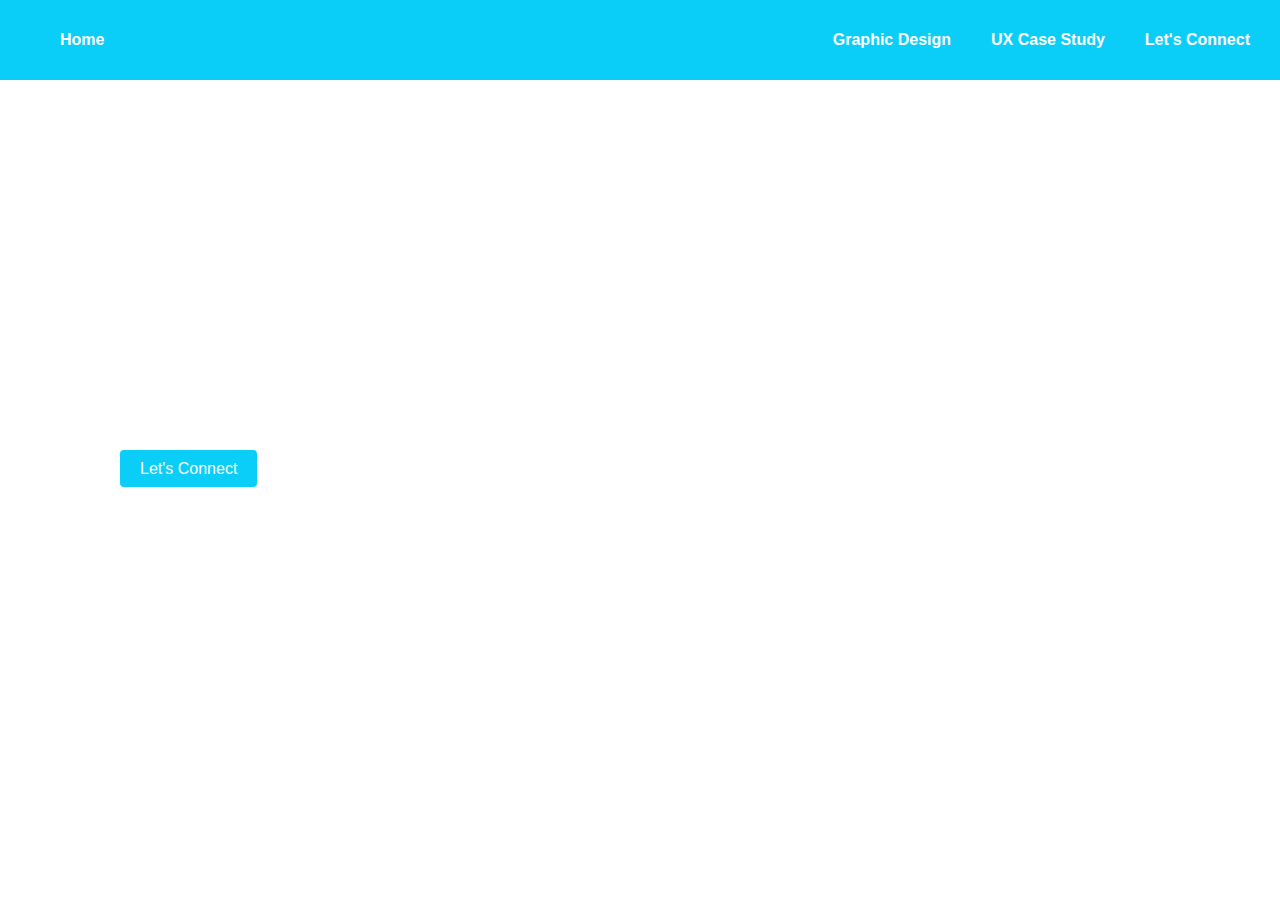
==== index.html @ ef3c02a1 "remove meta interest-cohort" ====
<!DOCTYPE html>
<html lang="en">
<head>
    <meta charset="UTF-8">
    <meta http-equiv="X-UA-Compatible" content="IE=edge">
    <meta name="viewport" content="width=device-width, initial-scale=1.0">
    <link rel="stylesheet" href="./css/styles.css">
    <link rel="stylesheet" href="./css/variable.css">
    <title>Patricia Taylor's Portfolio</title>
</head>

<body>
    <nav>
        <a href="index.html" class="home-button">
            <button class="home-button">Home</button>
        </a>
        <input type="checkbox" id="menu-toggle">
        <label for="menu-toggle" class="menu-icon">
            <span></span>
            <span></span>
            <span></span>
        </label>
        <ul class="menu">
            <li><a href="graphic-design.html">Graphic Design</a></li>
            <li><a href="ux-design.html">UX Case Study</a></li>
            <li><a href="contact.html">Let's Connect</a></li>
        </ul>
    </nav>

    <section class="hero">
        <div class="hero-content">
            <div class="hero-text-wrapper">
                <div class="hero-text">
                    <h1>Hi, my name is Patricia Taylor</h1>
                    <p>A UX Designer with 20+ years experience in Graphic Design. I love designing awesome products and elevating the overall user experience.</p>
                    <a href="contact.html" class="hero-button">Let's Connect</a>
                </div>
            </div>
        </div>
    </section>

    <script src="https://code.jquery.com/jquery-3.6.0.min.js"></script>
    <script>
        $(document).ready(function() {
           // jQuery to handle menu toggle
            $('#menu-toggle').change(function() {
                if ($(this).is(':checked')) {
                $('.menu-icon .hamburger-line').css('background-color', 'white');
                $('.menu').css('display', 'flex');
                } else {
                $('.menu-icon .hamburger-line').css('background-color', 'black');
                $('.menu').css('display', 'none');
                }
            });
        });
    </script>
</body>
</html>
---- css/styles.css ----
@import url(./variable.css);

body {
  margin: 0;
}

body, h1, p, a, button {
  font-family: 'Open Sans', sans-serif;
}

nav {
  display: flex;
  justify-content: space-between;
  align-items: center;
  background-color: #0ACEF8;
  height: 80px;
  padding: 0 20px;
}

.home-button {
  padding: 10px 20px;
  background-color: #0ACEF8;
  border: none;
  color: #FFFFFF;
  font-size: 16px;
  font-weight: bold;
  cursor: pointer;
}

.menu {
  display: flex;
  justify-content: flex-end;
  flex-grow: 1;
  list-style: none;
  margin: 0;
  padding: 0;
  font-size: 16px;
  font-weight: bold;
  cursor: pointer;
}

.menu li {
  margin-left: 20px;
}

.menu a {
  color: rgb(255, 255, 255);
  text-decoration: none;
  padding: 10px;
  display: block;
}

.menu-icon {
  display: none;
}

.menu-icon span {
  width: 30px;
  height: 3px;
  background-color: white;
  margin-bottom: 5px;
  transition: background-color 0.3s ease;
}

.menu-icon span:last-child {
  margin-bottom: 0;
}

#menu-toggle {
  display: none;
}

#menu-toggle:checked ~ .menu {
  display: flex;
  flex-direction: column;
  align-items: flex-end;
  position: absolute;
  top: 80px;
  right: 20px;
  padding: 20px;
  background-color: rgba(0, 0, 0, 0.5);
  box-shadow: 0 2px 4px rgba(0, 0, 0, 0.2);
}

#menu-toggle:checked ~ .menu li {
  margin-bottom: 10px;
}

#menu-toggle:checked ~ .menu a {
  color: white;
  font-size: 16px;
}

.hero {
  background-image: url('https://images.unsplash.com/photo-1523726491678-bf852e717f6a?ixlib=rb-4.0.3&ixid=MnwxMjA3fDB8MHxwaG90by1wYWdlfHx8fGVufDB8fHx8&auto=format&fit=crop&w=1470&q=80');
  background-size: cover;
  background-position: center;
  height: 600px;
  display: flex;
  align-items: center;
  justify-content: left;
  padding: 0 100px;
}

.hero-content {
  text-align: left;
  color: #fff;
  padding: 0 20px;
  display: flex;
  flex-direction: column;
  align-items: center;
}

.hero-text-wrapper {
  max-width: 500px;
  margin: 0 auto;
  text-align: left;
}

@media (min-width: 768px) {
  .hero-content {
    text-align: left;
    align-items: flex-start;
  }

  .hero-text-wrapper {
    max-width: 100%;
    margin: 0;
  }

  .menu-icon {
    display: none;
  }
}

@media (max-width: 768px) {
  .hero {
    height: auto;
    min-height: 300px;
  }

  .menu {
    display: none;
  }

  .menu-icon {
    display: flex;
    flex-direction: column;
    justify-content: space-between;
    align-items: flex-end;
    width: 30px;
    height: 20px;
    cursor: pointer;
  }

  .menu-icon span {
    background-color: white !important;
  }

  #menu-toggle:checked + .menu-icon span {
    background-color: white !important;
  }

  #menu-toggle:checked ~ .menu {
    display: flex;
    flex-direction: column;
    align-items: flex-end;
    position: absolute;
    top: 80px;
    right: 20px;
    background-color: rgba(0, 0, 0, 0.5);
    padding: 20px;
    box-shadow: 0 2px 4px rgba(0, 0, 0, 0.2);
  }

  #menu-toggle:checked ~ .menu li {
    margin-bottom: 10px;
  }

  #menu-toggle:checked ~ .menu a {
    color: white;
    font-size: 16px;
  }
  
  .hero-button:hover {
    background-color: #5B5BAF !important;
  }
}

p {
  font-size: 1.5em;
  margin-bottom: 40px;
  padding: 0;
}

.hero-button {
  background-color: #0ACEF8; 
  color: white;
  padding: 10px 20px;
  border: none;
  border-radius: 4px;
  font-size: 16px;
  transition: background-color 0.3s ease;
  text-decoration: none;
}

.hero-button:hover {
  background-color: #5B5BAF !important;
}
---- css/variable.css ----
:root{
    --Primary: #000000;
    --Primary-light: #0ACEF8;
    --Primary-extra-light: #EEEBEB;
    --Secondary: #5B5BAF;
    --Secondary-light: #CCCCFF 50%;
    
}
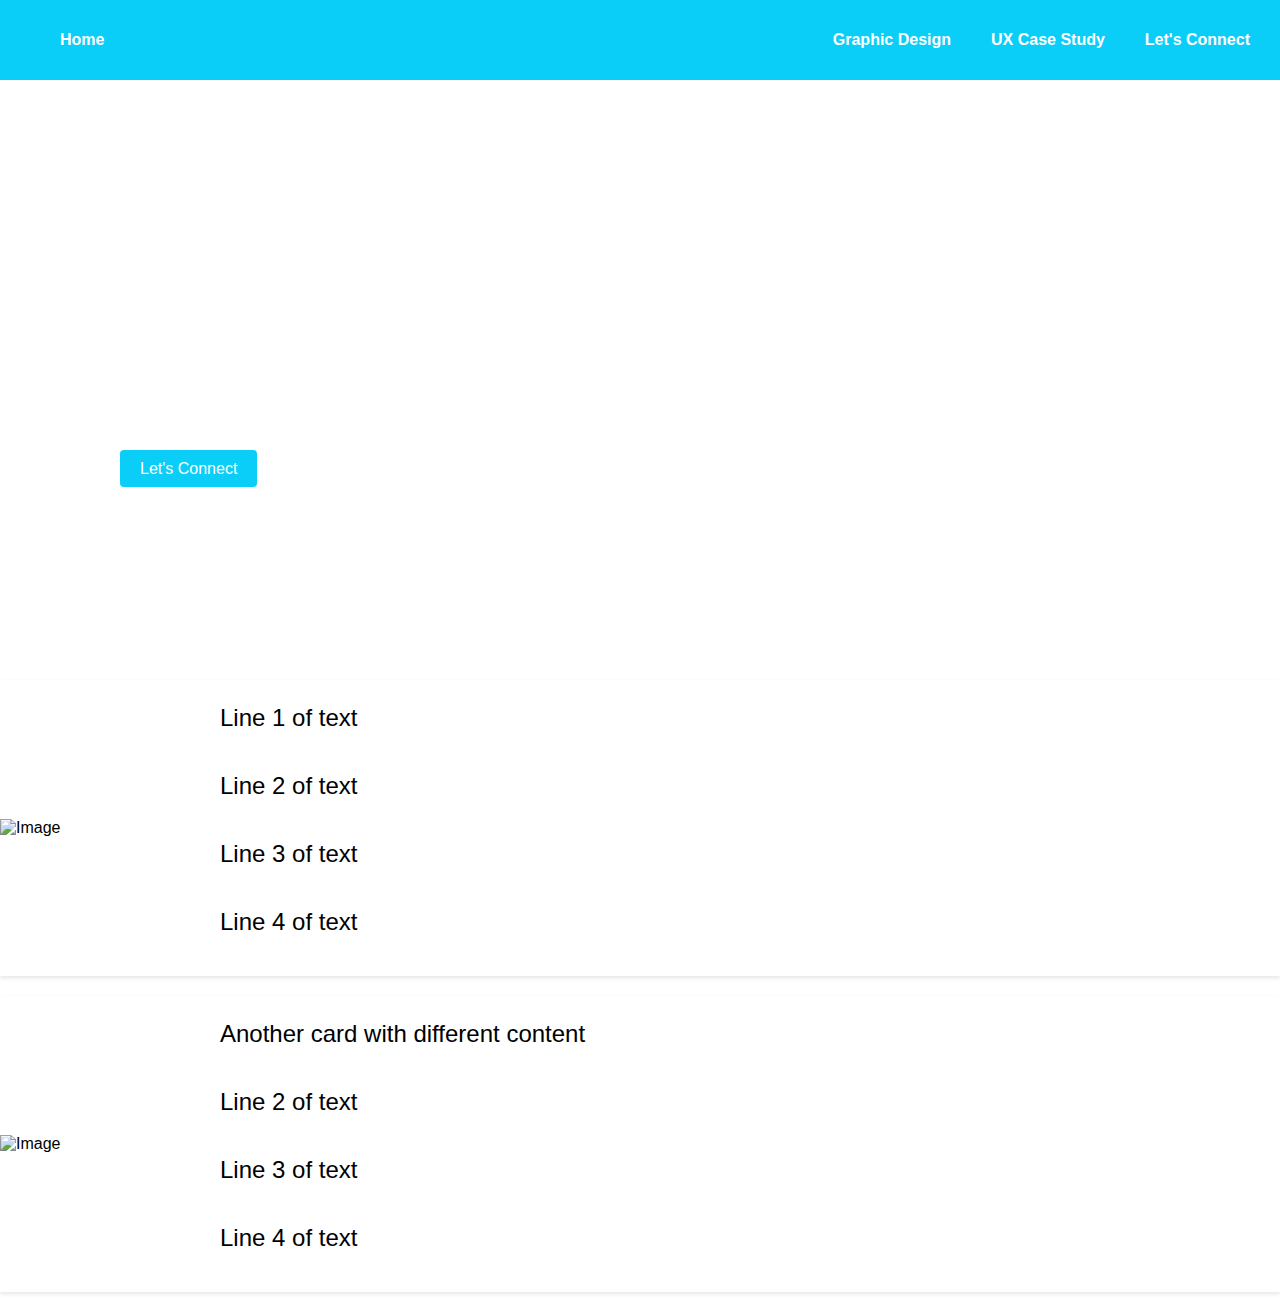
==== commit 6fda34b3: "add cards and card styles" ====
--- a/index.html
+++ b/index.html
@@ -39,6 +39,26 @@
         </div>
     </section>
 
+    <div class="card">
+        <img src="path-to-your-image.jpg" alt="Image" class="card-img">
+        <div class="card-content">
+          <p>Line 1 of text</p>
+          <p>Line 2 of text</p>
+          <p>Line 3 of text</p>
+          <p>Line 4 of text</p>
+        </div>
+      </div>
+    
+      <div class="card">
+        <img src="path-to-your-image.jpg" alt="Image" class="card-img">
+        <div class="card-content">
+          <p>Another card with different content</p>
+          <p>Line 2 of text</p>
+          <p>Line 3 of text</p>
+          <p>Line 4 of text</p>
+        </div>
+      </div>
+
     <script src="https://code.jquery.com/jquery-3.6.0.min.js"></script>
     <script>
         $(document).ready(function() {
--- a/css/styles.css
+++ b/css/styles.css
@@ -207,3 +207,59 @@
 .hero-button:hover {
   background-color: #5B5BAF !important;
 }
+
+.hero-section {
+  background: url(<path-to-image>), lightgray 0px 0px / 150.397% 100% no-repeat;
+  display: flex;
+  flex-direction: column;
+  align-items: center;
+  justify-content: center;
+  height: 100vh;
+  color: #000;
+  font-size: 64px;
+  font-family: Roboto;
+  font-style: normal;
+  font-weight: 700;
+  line-height: normal;
+}
+
+/* Media query for smaller screens */
+@media (max-width: 600px) {
+  .hero-section {
+      font-size: 48px;
+  }
+}
+
+/* Card styles */
+.card {
+  display: flex;
+  align-items: center;
+  margin-bottom: 20px;
+  width: 100%;
+  background-color: #fff;
+  box-shadow: 0px 2px 4px rgba(0, 0, 0, 0.1);
+}
+
+.card-img {
+  flex: 0 0 auto;
+  width: 200px;
+  height: auto;
+  margin-right: 20px;
+}
+
+.card-content {
+  flex: 1 1 auto;
+  font-family: Arial, sans-serif;
+}
+
+/* Media query for smaller screens */
+@media (max-width: 768px) {
+  .card {
+    flex-direction: column;
+  }
+
+  .card-img {
+    margin-right: 0;
+    margin-bottom: 10px;
+  }
+}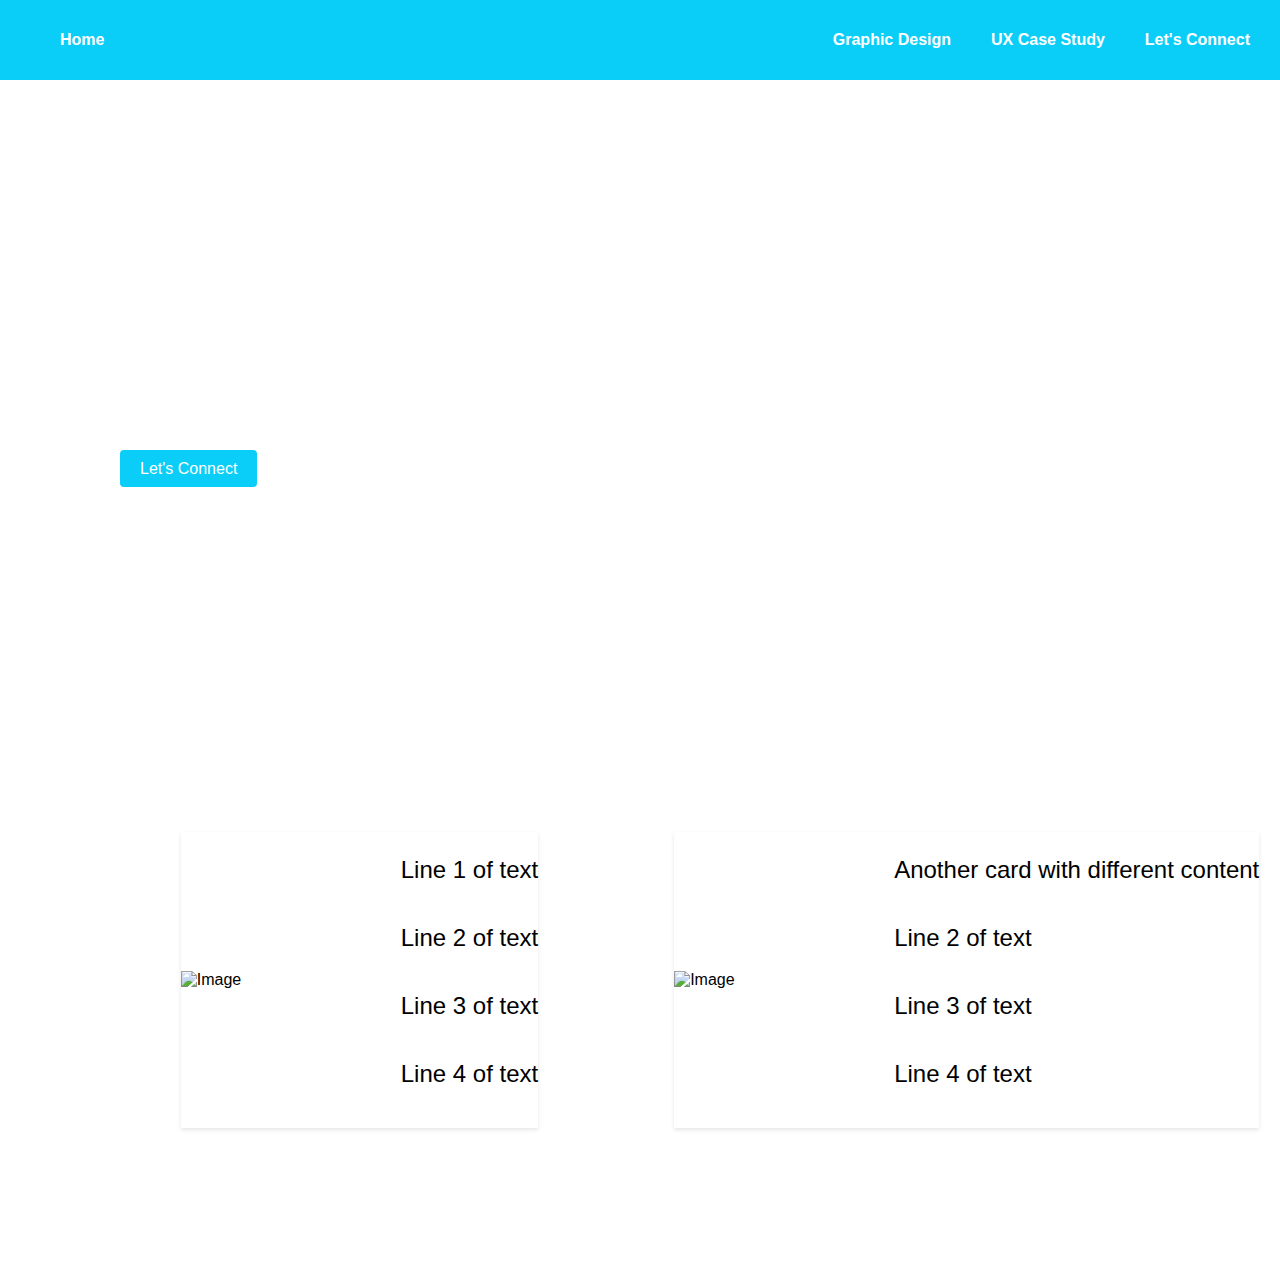
==== commit 879f72c1: "updated style of cards - margins" ====
--- a/index.html
+++ b/index.html
@@ -39,25 +39,27 @@
         </div>
     </section>
 
-    <div class="card">
-        <img src="path-to-your-image.jpg" alt="Image" class="card-img">
-        <div class="card-content">
-          <p>Line 1 of text</p>
-          <p>Line 2 of text</p>
-          <p>Line 3 of text</p>
-          <p>Line 4 of text</p>
+    <div class="card-container">
+        <div class="card">
+          <img src="path-to-your-image.jpg" alt="Image" class="card-img">
+          <div class="card-content">
+            <p>Line 1 of text</p>
+            <p>Line 2 of text</p>
+            <p>Line 3 of text</p>
+            <p>Line 4 of text</p>
+          </div>
         </div>
-      </div>
     
-      <div class="card">
-        <img src="path-to-your-image.jpg" alt="Image" class="card-img">
-        <div class="card-content">
-          <p>Another card with different content</p>
-          <p>Line 2 of text</p>
-          <p>Line 3 of text</p>
-          <p>Line 4 of text</p>
+        <div class="card">
+          <img src="path-to-your-image.jpg" alt="Image" class="card-img">
+          <div class="card-content">
+            <p>Another card with different content</p>
+            <p>Line 2 of text</p>
+            <p>Line 3 of text</p>
+            <p>Line 4 of text</p>
+          </div>
         </div>
-      </div>
+    </div>
 
     <script src="https://code.jquery.com/jquery-3.6.0.min.js"></script>
     <script>
--- a/css/styles.css
+++ b/css/styles.css
@@ -231,11 +231,19 @@
 }
 
 /* Card styles */
+.card-container {
+  display: flex;
+  width: 1440px;
+  height: 600px;
+  justify-content: center;
+  align-items: center;
+  gap: 136px;
+  flex-shrink: 0;
+}
+
 .card {
   display: flex;
   align-items: center;
-  margin-bottom: 20px;
-  width: 100%;
   background-color: #fff;
   box-shadow: 0px 2px 4px rgba(0, 0, 0, 0.1);
 }
@@ -254,6 +262,13 @@
 
 /* Media query for smaller screens */
 @media (max-width: 768px) {
+  .card-container {
+    flex-direction: column;
+    align-items: stretch;
+    width: auto;
+    height: auto;
+  }
+
   .card {
     flex-direction: column;
   }
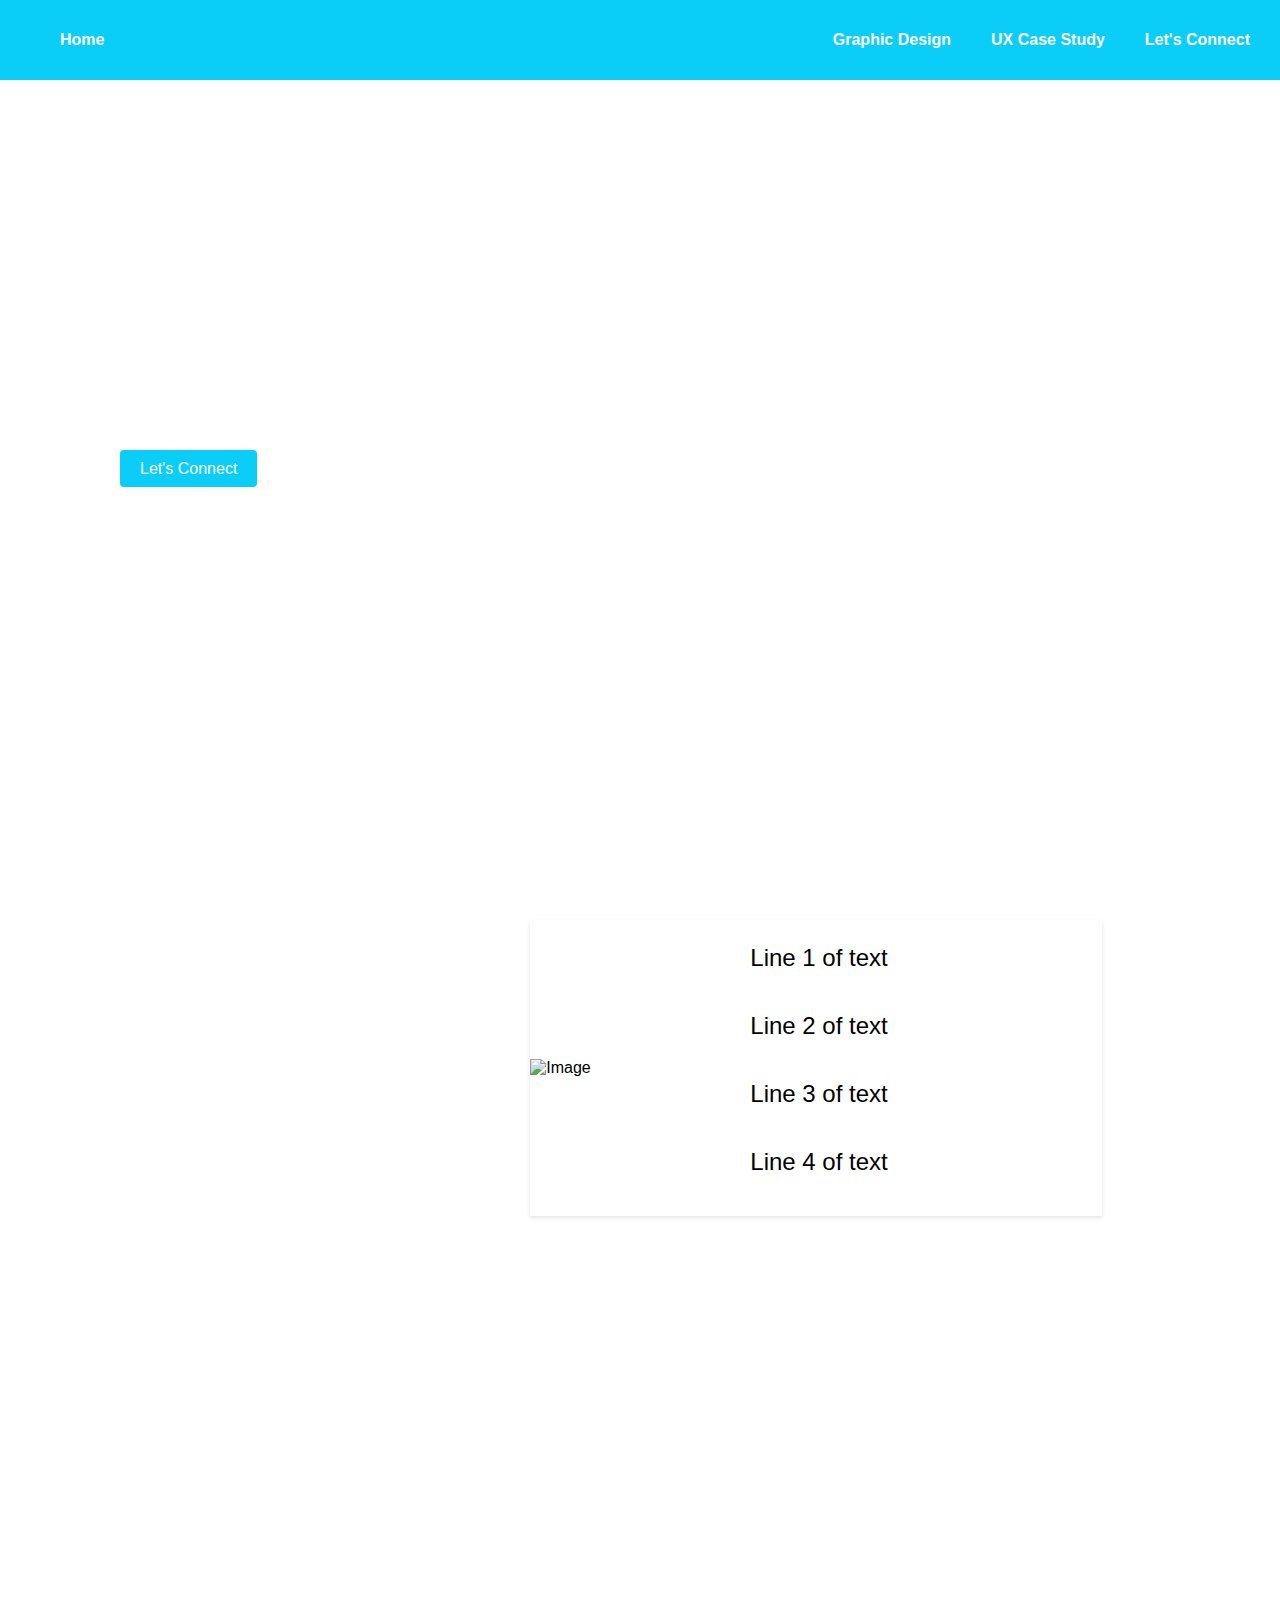
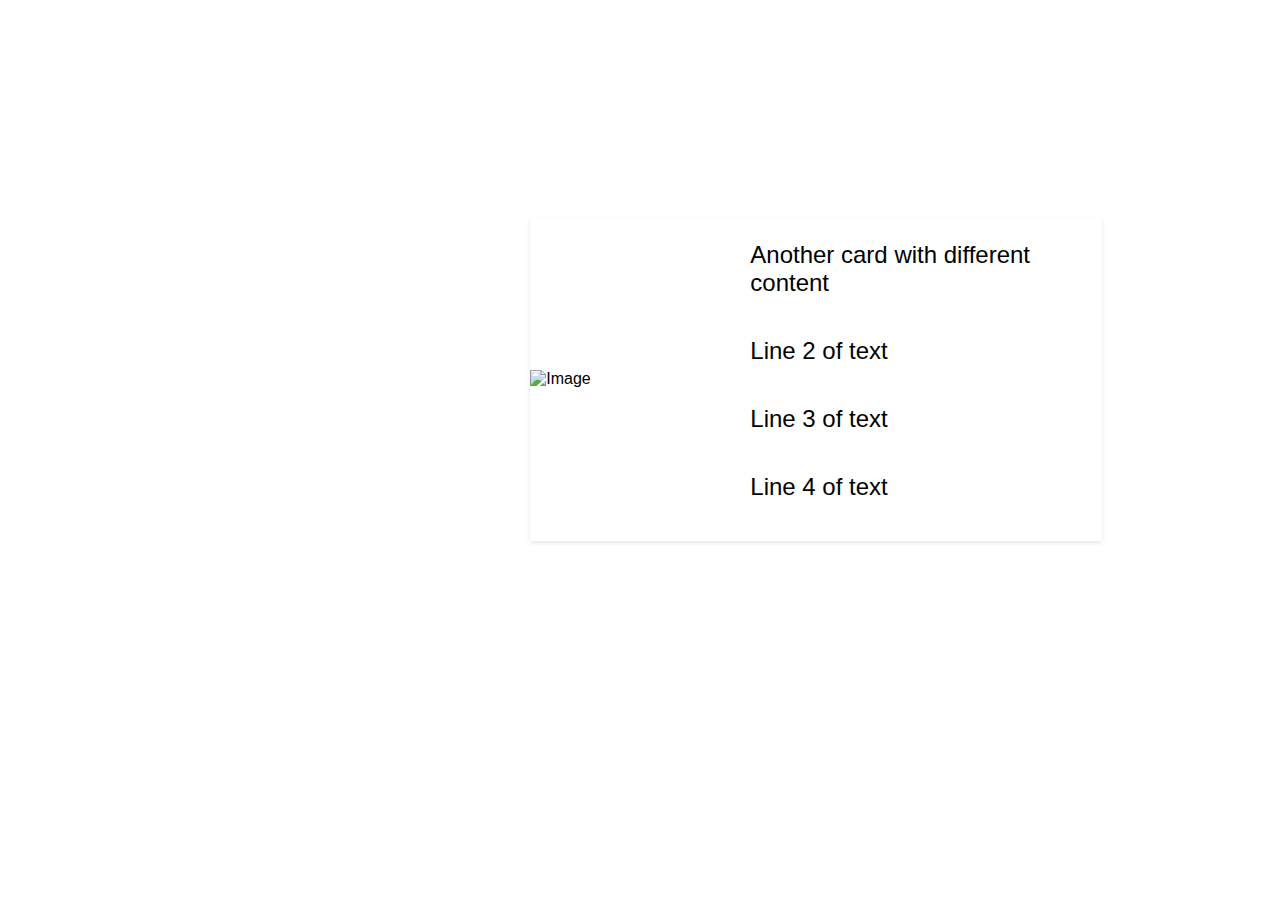
==== commit 4ea1227b: "updates to container and cards" ====
--- a/index.html
+++ b/index.html
@@ -49,7 +49,9 @@
             <p>Line 4 of text</p>
           </div>
         </div>
-    
+    </div>
+      
+    <div class="card-container">
         <div class="card">
           <img src="path-to-your-image.jpg" alt="Image" class="card-img">
           <div class="card-content">
@@ -60,6 +62,7 @@
           </div>
         </div>
     </div>
+      
 
     <script src="https://code.jquery.com/jquery-3.6.0.min.js"></script>
     <script>
--- a/css/styles.css
+++ b/css/styles.css
@@ -232,20 +232,30 @@
 
 /* Card styles */
 .card-container {
-  display: flex;
-  width: 1440px;
-  height: 600px;
+  background: #FFF;
+  box-shadow: 0px 4px 4px 0px rgba(0, 0, 0, 0.25);
+  padding: 155.5px 176.3px;
+  display: flex;
   justify-content: center;
   align-items: center;
   gap: 136px;
   flex-shrink: 0;
-}
+  width: 1440px;
+  max-width: 100%;
+  height: 600px;
+  overflow-x: auto;
+  margin: 0 auto;
+  flex-wrap: wrap;
+}
+
 
 .card {
   display: flex;
   align-items: center;
   background-color: #fff;
   box-shadow: 0px 2px 4px rgba(0, 0, 0, 0.1);
+  flex: 0 0 calc(50% - 68px);
+  margin-bottom: 136px;
 }
 
 .card-img {
@@ -263,10 +273,8 @@
 /* Media query for smaller screens */
 @media (max-width: 768px) {
   .card-container {
-    flex-direction: column;
-    align-items: stretch;
-    width: auto;
-    height: auto;
+    padding: 155.5px 20px;
+    overflow-x: hidden;
   }
 
   .card {
@@ -277,4 +285,4 @@
     margin-right: 0;
     margin-bottom: 10px;
   }
-}+}
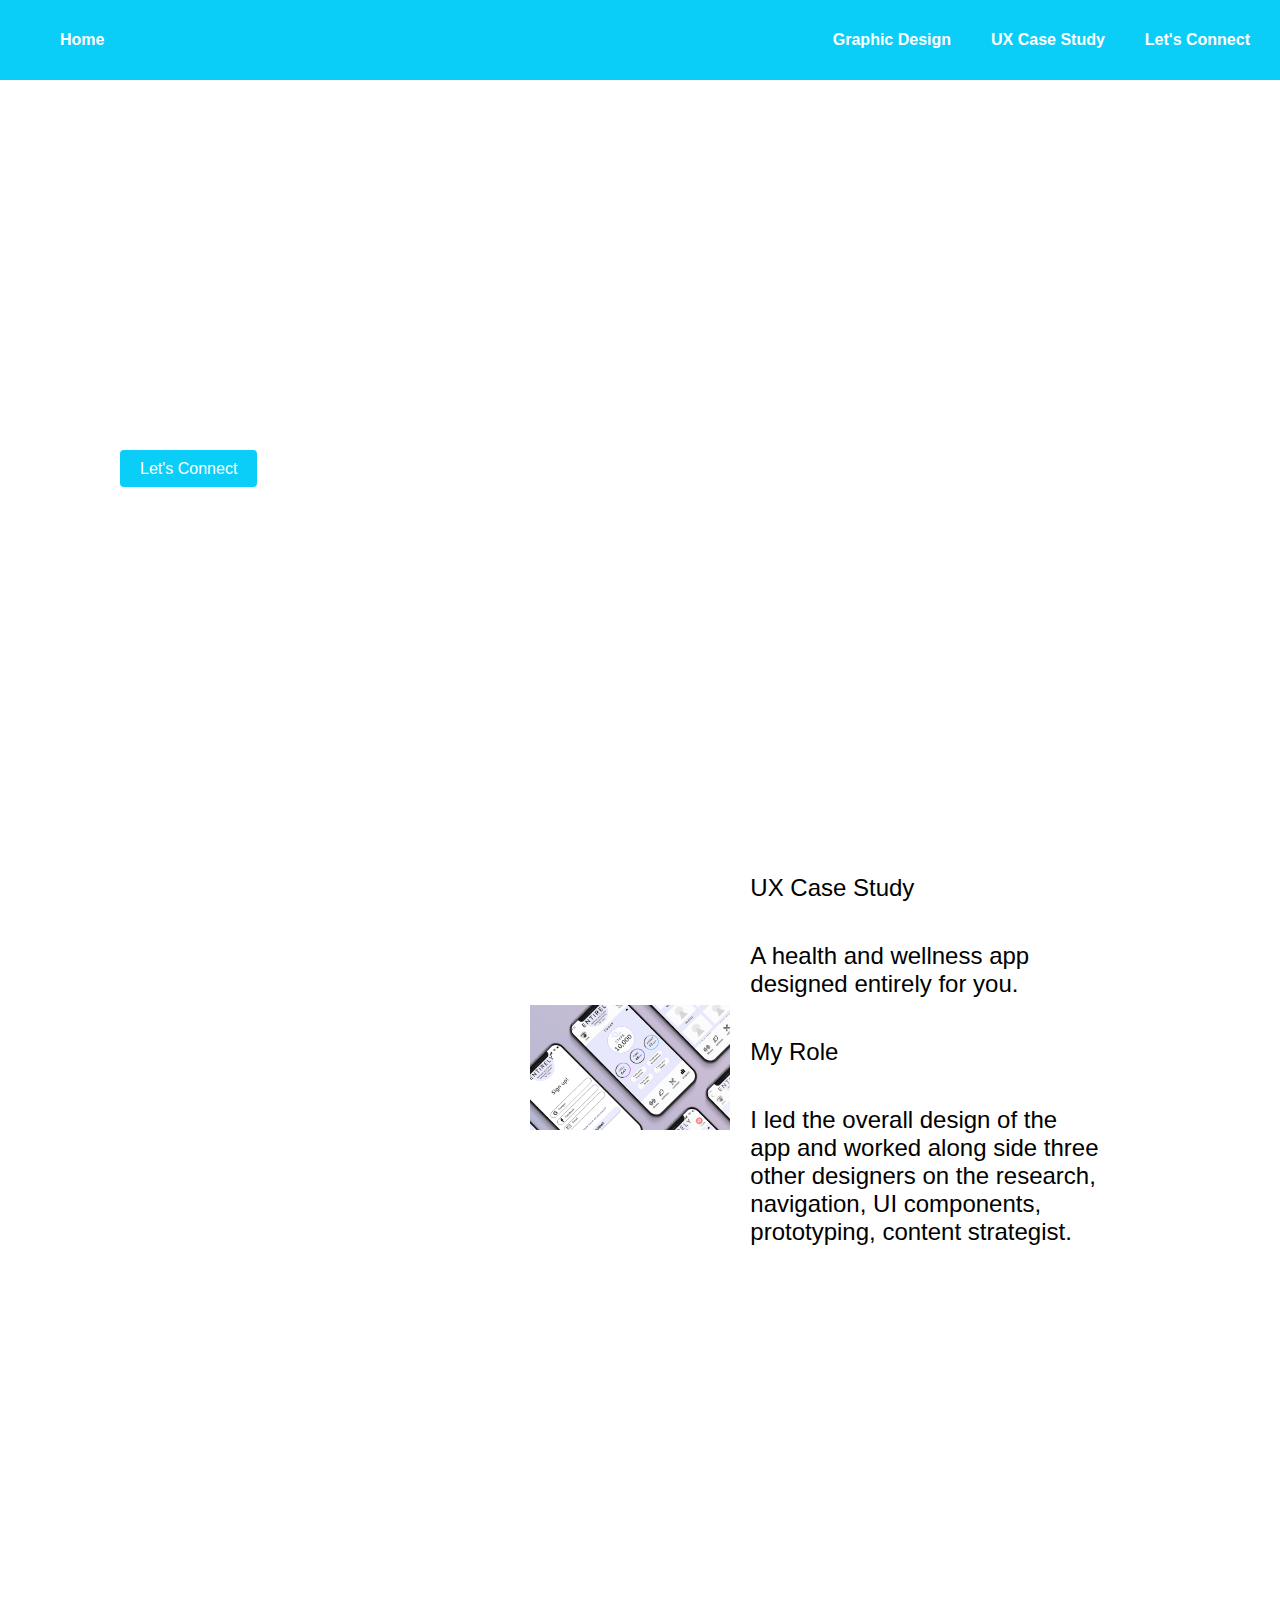
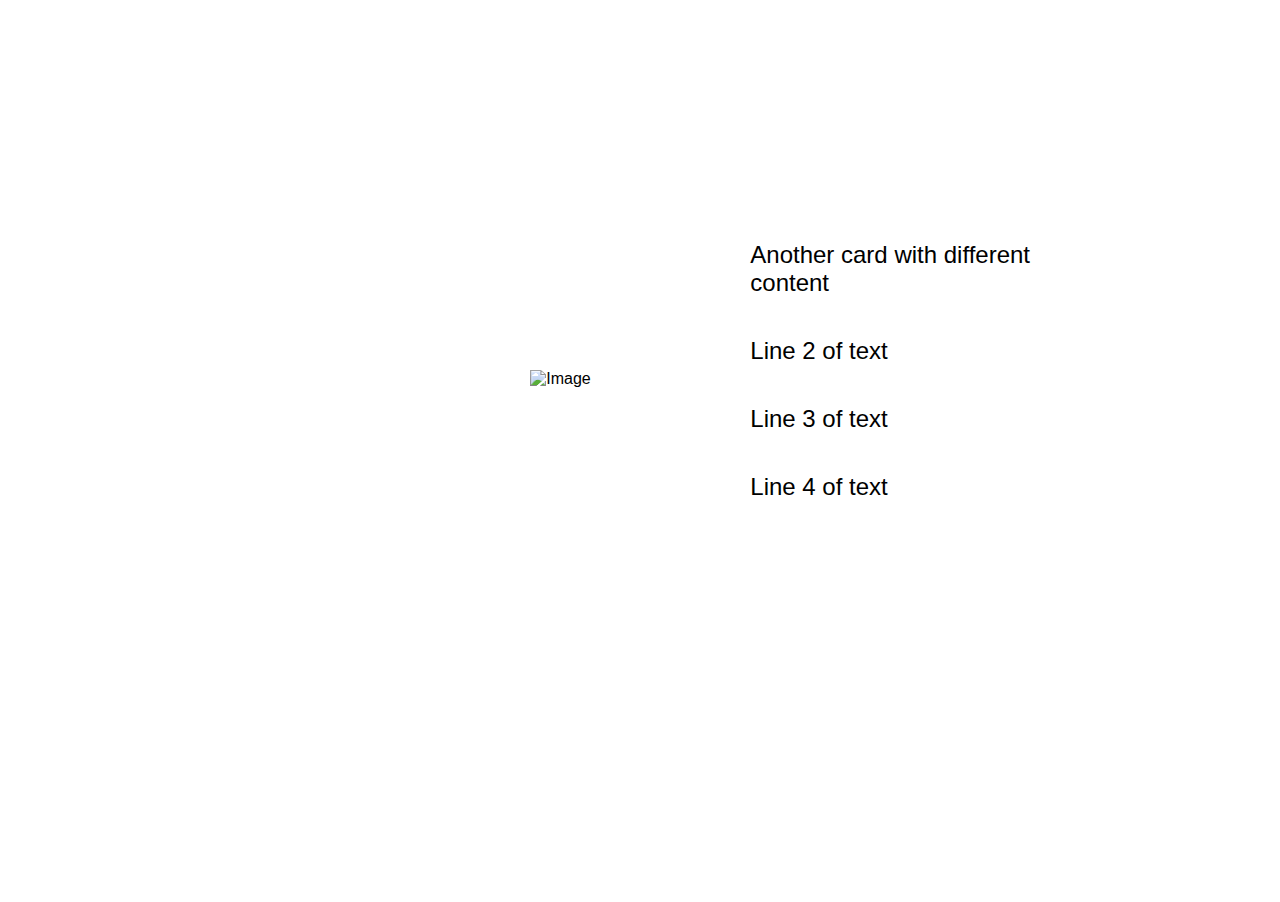
==== commit 3df097b2: "modifiers added to card" ====
--- a/index.html
+++ b/index.html
@@ -41,12 +41,12 @@
 
     <div class="card-container">
         <div class="card">
-          <img src="path-to-your-image.jpg" alt="Image" class="card-img">
+          <img src="./img/App-hero-Entirely.png" alt="Image" class="card-img">
           <div class="card-content">
-            <p>Line 1 of text</p>
-            <p>Line 2 of text</p>
-            <p>Line 3 of text</p>
-            <p>Line 4 of text</p>
+            <p class="line1">UX Case Study</p>
+            <p class="line2">A health and wellness app designed entirely for you.</p>
+            <p class="line3">My Role</p>
+            <p class="line4">I led the overall design of the app and worked along side three other designers on the research, navigation, UI components, prototyping, content strategist.</p>
           </div>
         </div>
     </div>
--- a/css/styles.css
+++ b/css/styles.css
@@ -233,7 +233,6 @@
 /* Card styles */
 .card-container {
   background: #FFF;
-  box-shadow: 0px 4px 4px 0px rgba(0, 0, 0, 0.25);
   padding: 155.5px 176.3px;
   display: flex;
   justify-content: center;
@@ -253,7 +252,6 @@
   display: flex;
   align-items: center;
   background-color: #fff;
-  box-shadow: 0px 2px 4px rgba(0, 0, 0, 0.1);
   flex: 0 0 calc(50% - 68px);
   margin-bottom: 136px;
 }
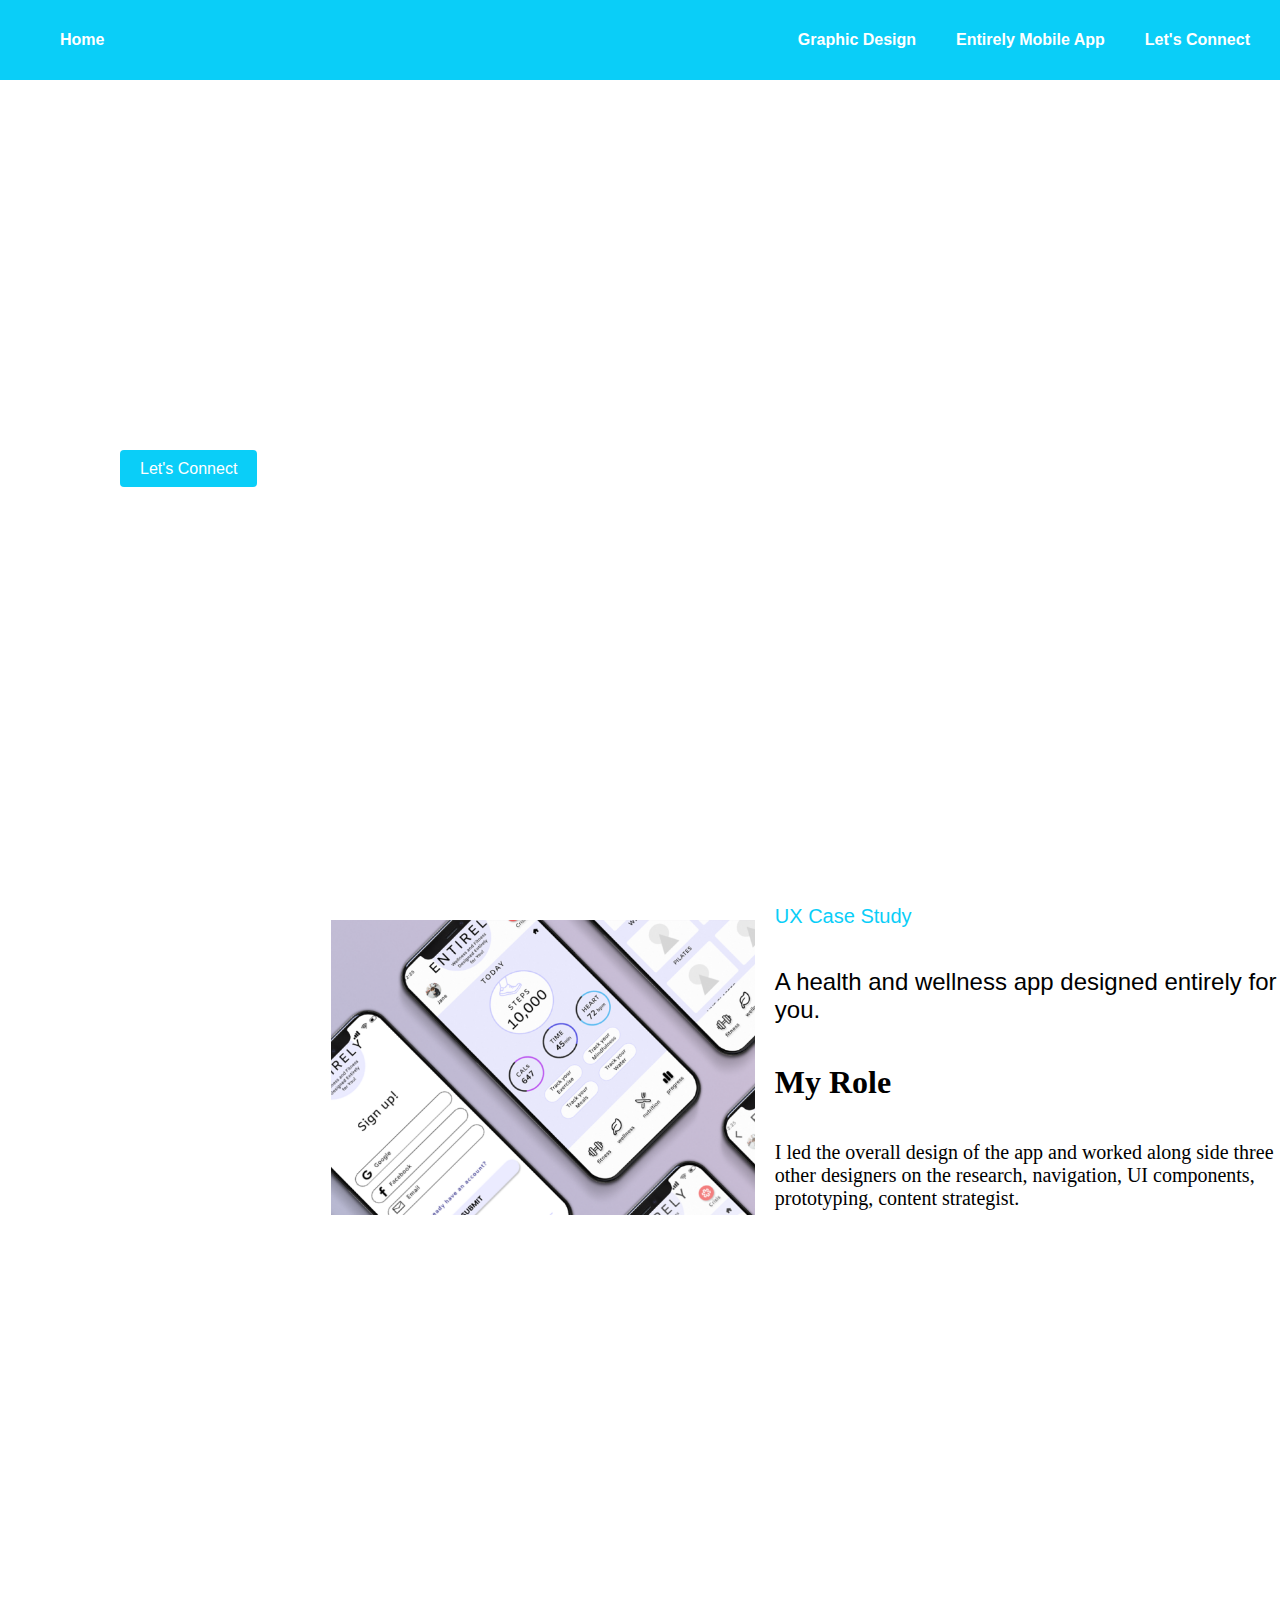
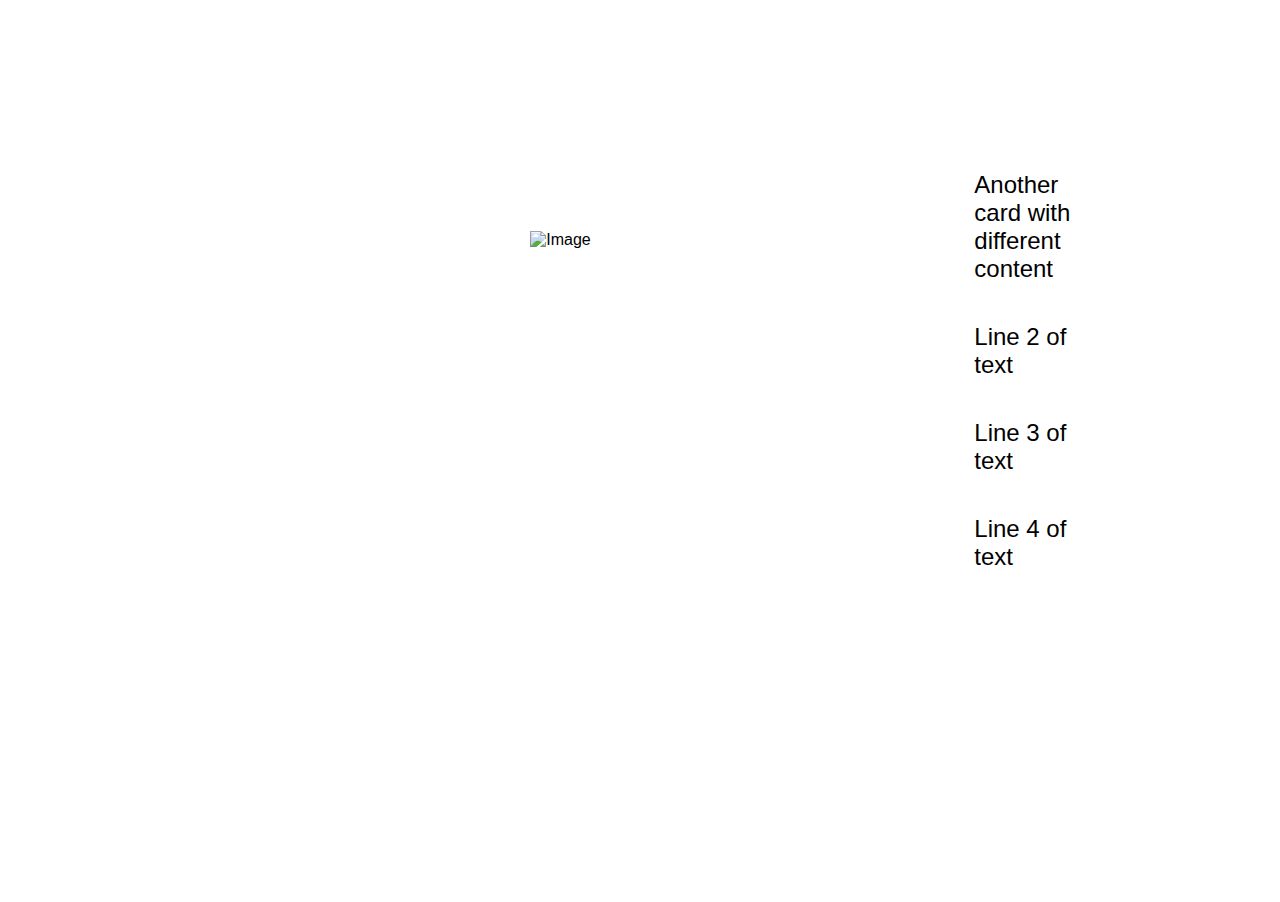
==== commit 71110f9f: "pages" ====
--- a/index.html
+++ b/index.html
@@ -15,14 +15,14 @@
             <button class="home-button">Home</button>
         </a>
         <input type="checkbox" id="menu-toggle">
-        <label for="menu-toggle" class="menu-icon">
+        <label for="menu-toggle" class="menu-icon">                    
             <span></span>
             <span></span>
             <span></span>
         </label>
         <ul class="menu">
             <li><a href="graphic-design.html">Graphic Design</a></li>
-            <li><a href="ux-design.html">UX Case Study</a></li>
+            <li><a href="ux-design.html">Entirely Mobile App</a></li>
             <li><a href="contact.html">Let's Connect</a></li>
         </ul>
     </nav>
--- a/css/styles.css
+++ b/css/styles.css
@@ -265,7 +265,7 @@
 
 .card-content {
   flex: 1 1 auto;
-  font-family: Arial, sans-serif;
+  font-family: 'Open Sans', sans-serif;
 }
 
 /* Media query for smaller screens */
@@ -284,3 +284,45 @@
     margin-bottom: 10px;
   }
 }
+
+.card-content .line1 {
+  color: #0ACEF8;
+  font-size: 20px;
+  font-family: 'Open Sans', sans-serif;
+  font-style: normal;
+  font-weight: 400;
+  line-height: normal;
+}
+
+.card-content .line2 {
+  display: flex;
+  width: 527px;
+  flex-direction: column;
+}
+
+.card-content .line3 {
+  color: #000;
+  font-size: 32px;
+  font-family: Roboto;
+  font-style: normal;
+  font-weight: 700;
+  line-height: normal;
+}
+
+.card-content .line4 {
+  display: flex;
+  width: 527px;
+  flex-direction: column;
+  color: #000;
+  font-size: 20px;
+  font-family: Roboto;
+  font-style: normal;
+  font-weight: 400;
+  line-height: normal;
+}
+
+.card-container .card img {
+  width: 424px;
+  height: 295px;
+  object-fit: cover;
+}
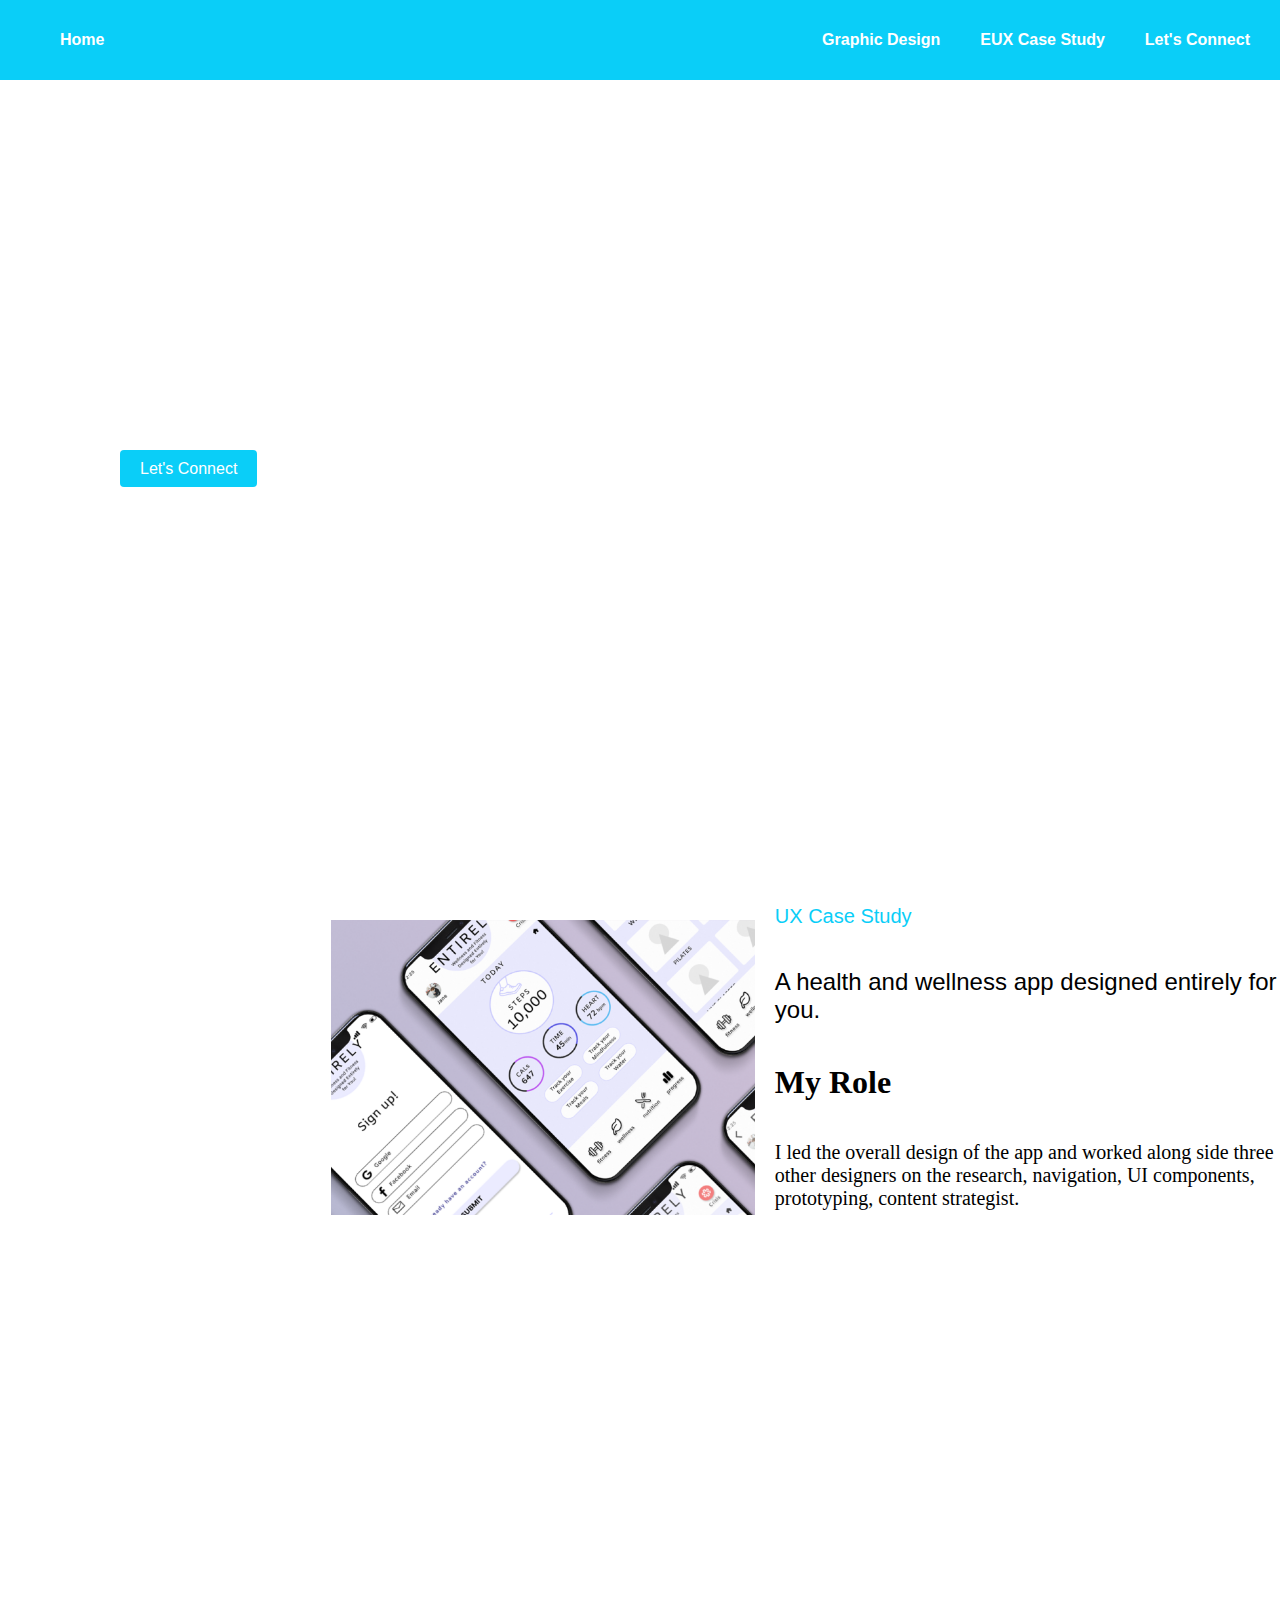
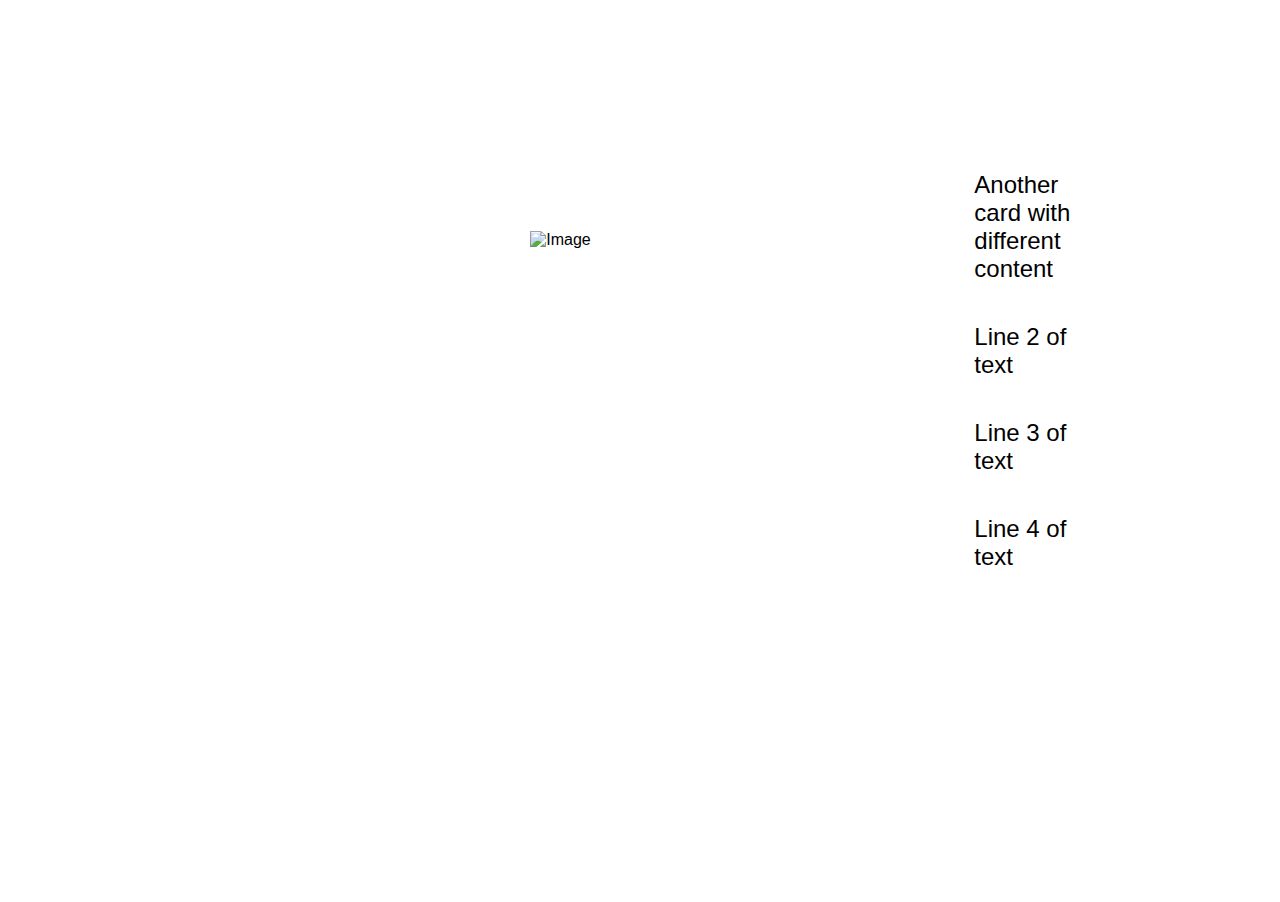
==== commit 9ab882e4: "title change" ====
--- a/index.html
+++ b/index.html
@@ -22,7 +22,7 @@
         </label>
         <ul class="menu">
             <li><a href="graphic-design.html">Graphic Design</a></li>
-            <li><a href="ux-design.html">Entirely Mobile App</a></li>
+            <li><a href="ux-design.html">EUX Case Study</a></li>
             <li><a href="contact.html">Let's Connect</a></li>
         </ul>
     </nav>
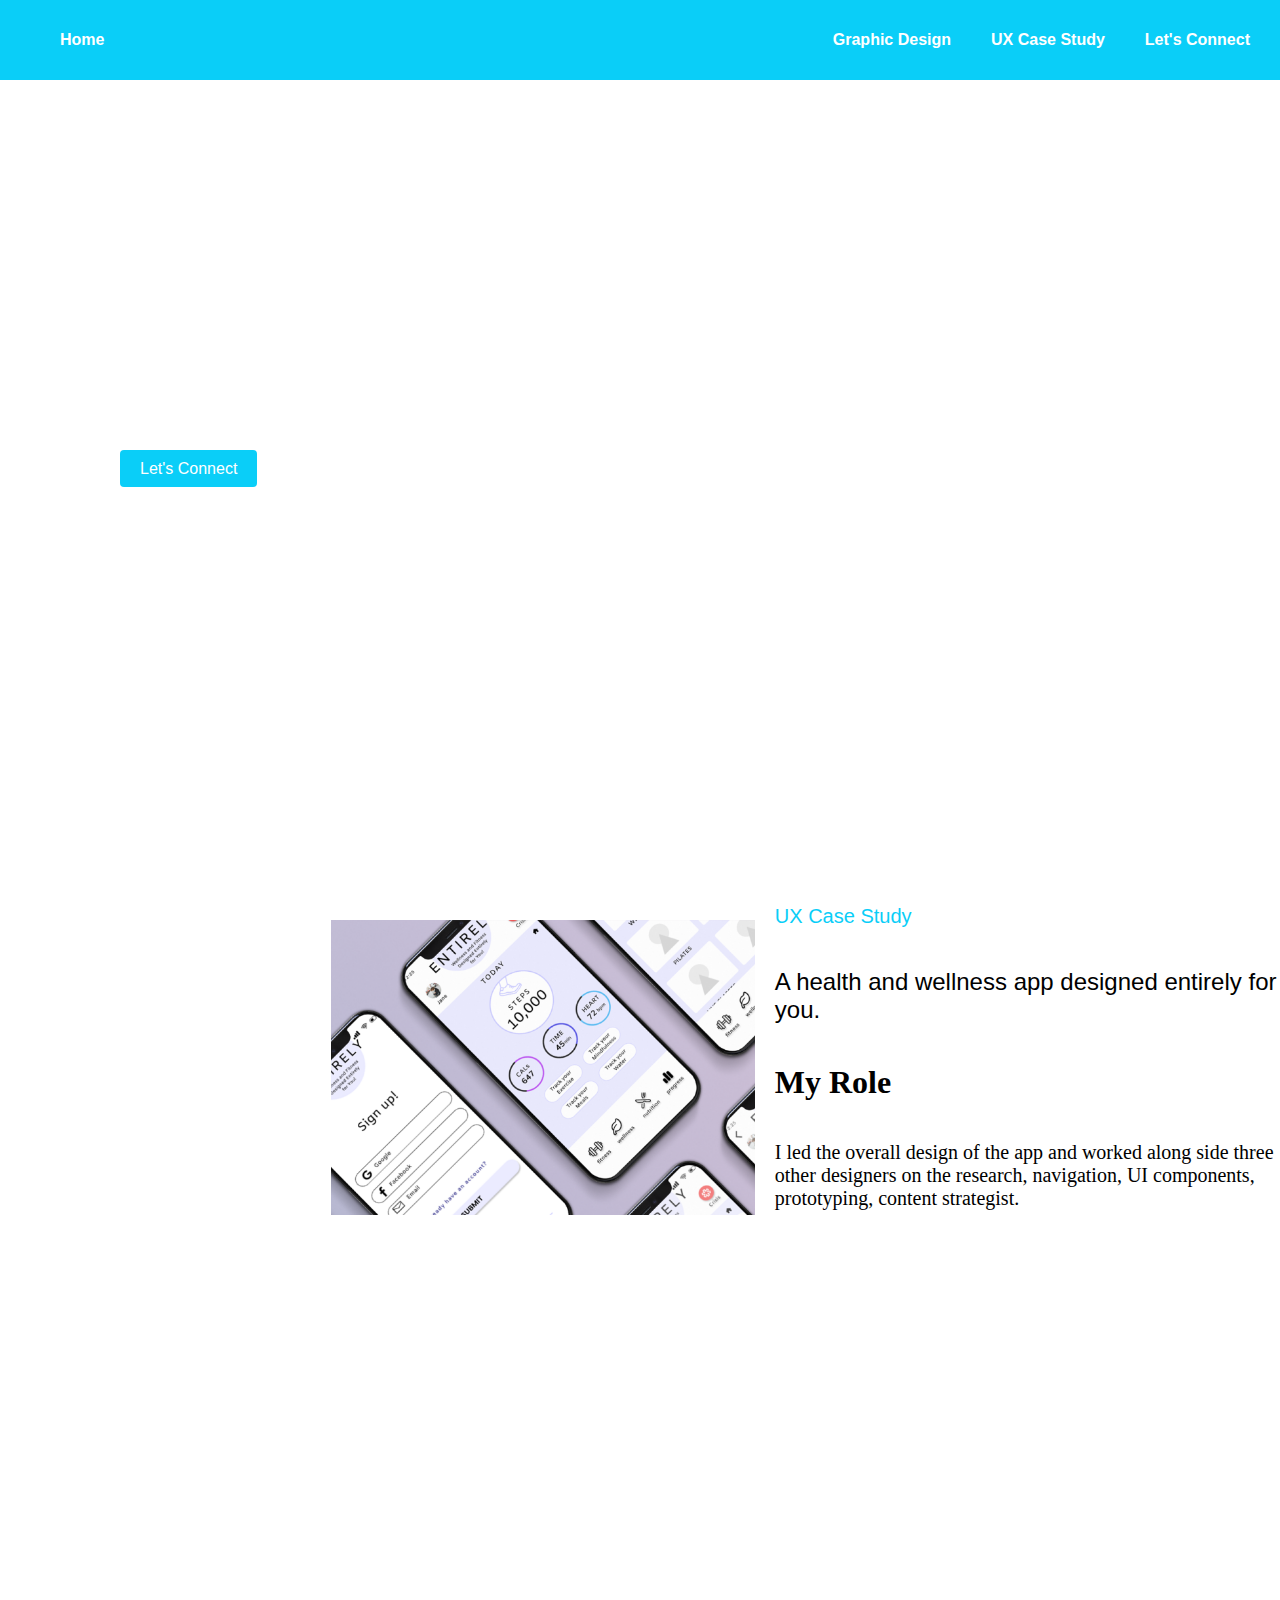
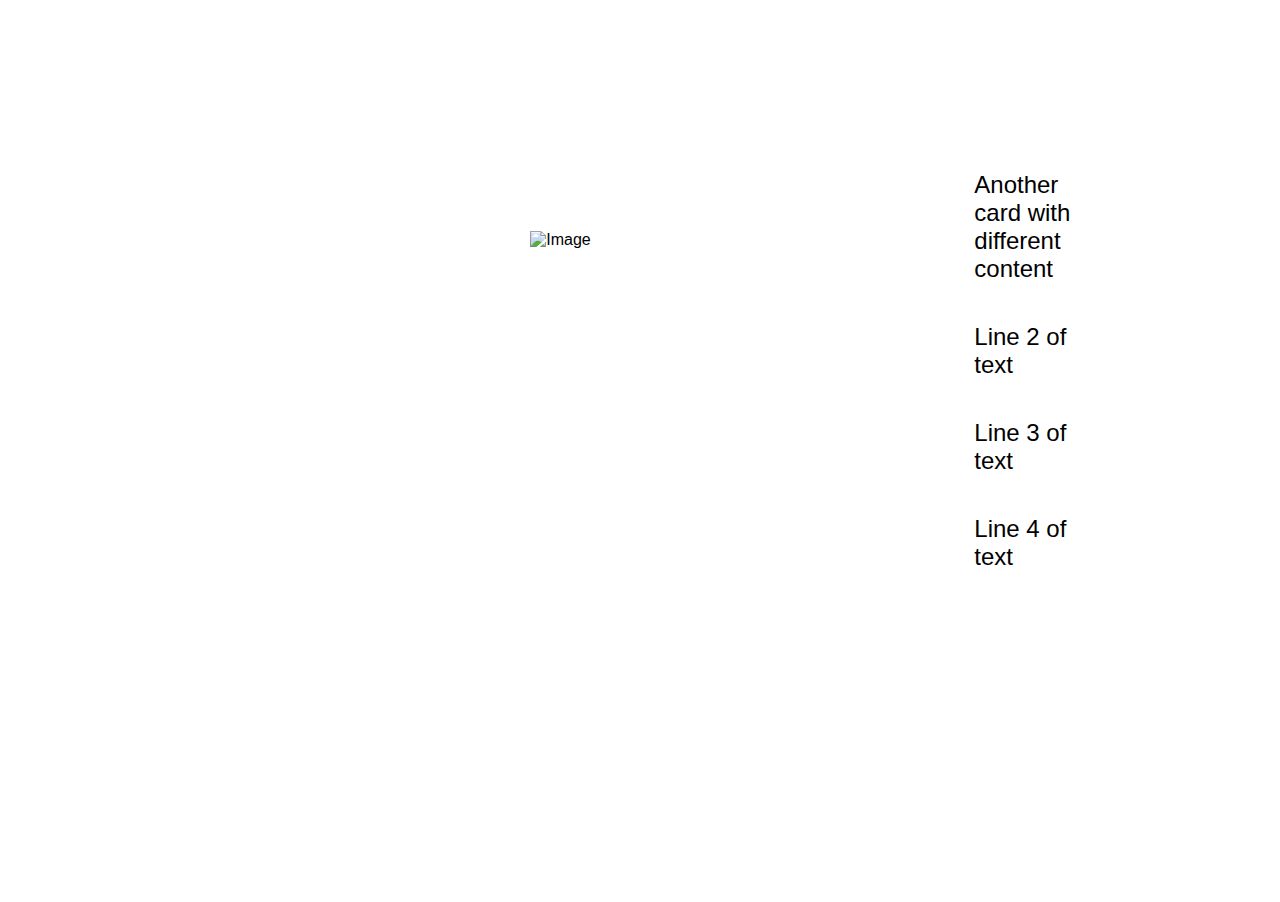
==== commit 1f4a9665: "2." ====
--- a/index.html
+++ b/index.html
@@ -22,7 +22,7 @@
         </label>
         <ul class="menu">
             <li><a href="graphic-design.html">Graphic Design</a></li>
-            <li><a href="ux-design.html">EUX Case Study</a></li>
+            <li><a href="ux-design.html">UX Case Study</a></li>
             <li><a href="contact.html">Let's Connect</a></li>
         </ul>
     </nav>
